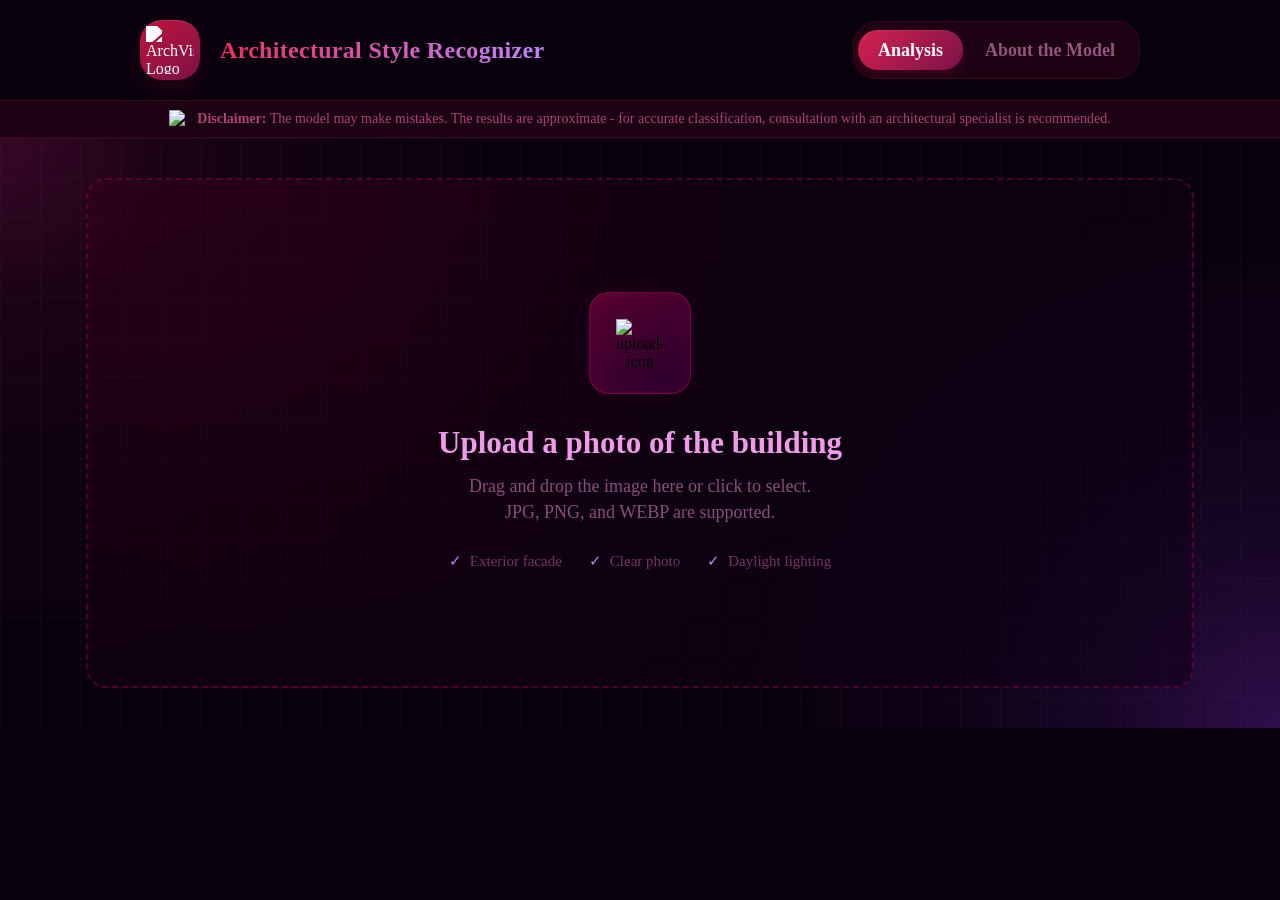
==== index.html @ 98c73aa7 "fix path" ====
<!DOCTYPE html>
<html>
    <head>
        <title>ArchVision</title>
        <link rel="stylesheet" href="./src/styles/main.css">
        <link rel="stylesheet" href="./src/styles/upload-section.css">
        <link rel="stylesheet" href="./src/styles/about-section.css">
        <link rel="stylesheet" href="./src/styles/results-section.css">

        <script src="https://cdn.jsdelivr.net/npm/onnxruntime-web/dist/ort.min.js"></script>
    </head>
    <body>
        <nav>
            <div class="nav__container">
                <div class="nav__title">
                    <div class="nav-logo">
                        <img src="./images/asr-icon.png" alt="ArchVision Logo">
                    </div>
                    <h2>Architectural Style Recognizer</h2>
                </div>
                <div class="nav__buttons">
                    <div id="analysis-btn" class="btn-analysis, active-option">
                        <p>Analysis</p>
                    </div>
                    <div id="about-btn" class="btn-about, passive-option">
                        <p>About the Model</p>
                    </div>
                </div>
            </div>
        </nav>
        <main>
            <div class="disclaimer__container">
                <img src="./images/disclaimer-icon.png" alt="disclaimer-icon">
                <p class="disclaimer__container-text"><span>Disclaimer:</span> The model may make mistakes. The results are approximate - for accurate classification, consultation with an architectural specialist is recommended.</p>
            </div>
            <section class="upload-section section">
                <div class="container">
                    <div class="upload-container" id="uploadContainer">
                        <input
                            type="file"
                            id="imageInput"
                            accept="image/jpeg, image/png, image/webp"
                            hidden
                        >

                        <div class="upload-content">
                            <div class="upload-icon">
                                <img src="./images/upl-icon.png" alt="upload-icon">
                            </div>

                            <h2>Upload a photo of the building</h2>

                            <p>
                                Drag and drop the image here or click to select. <br>
                                JPG, PNG, and WEBP are supported.
                            </p>

                            <div class="upload-requirements">
                                <span><span class="checkmark">✓</span> Exterior facade</span>
                                <span><span class="checkmark">✓</span> Clear photo</span>
                                <span><span class="checkmark">✓</span> Daylight lighting</span>
                            </div>
                        </div>
                    </div>
                </div>
            </section>
             <section class="about-section section hidden">
                <div class="container">
                    <div class="block main-card">
                        <h2>Architectural Style Recognition Model</h2>
                        <p>A model based on image analysis using artificial intelligence and computer vision methods.</p>
                    </div>
                    <div class="stats-grid">
                        <div class="block stat-card">
                            <span class="label">ARCHITECTURE</span>
                            <h3>ResNet-18</h3>
                        </div>
                        <div class="block stat-card">
                            <span class="label">DATASET</span>
                            <h3>10,113</h3>
                            <p>images for training</p>
                        </div>
                        <div class="block stat-card">
                            <span class="label">ACCURACY</span>
                            <h3>74.24%</h3>
                            <p>on the test set</p>
                        </div>
                        <div class="block stat-card">
                            <span class="label">CLASSES</span>
                            <h3>25</h3>
                            <p>architectural styles</p>
                        </div>
                        <div class="block stat-card">
                            <span class="label">UPDATED</span>
                            <h3>05. 2026</h3>
                            <p>latest version</p>
                        </div>
                        <div class="block stat-card">
                            <span class="label">FRAMEWORK</span>
                            <h3>PyTorch</h3>
                        </div>
                    </div>
                </div>
            </section>
            <section id="results-section" class="results-section section hidden">
                <div class="container">
                    <div class="results-layout">
                        <div class="result-image-card">
                            <img id="uploaded-image" src="" alt="Uploaded Building">
                            <button class="reset-btn" id="reset-btn" title="Upload new image">
                                <svg viewBox="0 0 24 24" width="20" height="20" stroke="currentColor" stroke-width="2" fill="none" stroke-linecap="round" stroke-linejoin="round"><polyline points="1 4 1 10 7 10"></polyline><path d="M3.51 15a9 9 0 1 0 2.13-9.36L1 10"></path></svg>
                            </button>
                            <div class="filename-badge" id="filename-badge">image.jpg</div>
                            <div class="scanner-container" id="scanner-container">
                                <div class="scanner-line"></div>
                                <div class="scanner-overlay"></div>
                                <p class="loading-text">Analyzing image...</p>
                            </div>
                        </div>
                        <div class="result-stats-card hidden" id="predictions-wrapper">
                            <div class="stats-header">
                                <div class="stats-header-left">
                                    <span class="label-small">LEADING STYLE</span>
                                    <div class="highest-match">
                                        <svg viewBox="0 0 24 24" width="16" height="16" stroke="currentColor" stroke-width="2" fill="none" stroke-linecap="round" stroke-linejoin="round"><path d="M12 15l-3.5 1.8 1.4-3.8L6 9.4l4.1-.3L12 5l1.9 4.1 4.1.3-3.9 3.6 1.4 3.8z"></path></svg>
                                        Highest match
                                    </div>
                                </div>
                                <div class="stats-header-right">
                                    <div class="percent-badge" id="top-style-percent">0.0%</div>
                                </div>
                            </div>
                            <h2 class="top-style-title" id="top-style-name">Style Name</h2>
                            <p class="top-style-desc" id="top-style-desc">Style description goes here...</p>
                            <div class="divider"></div>
                            <div class="progress-section">
                                <div class="progress-labels">
                                    <span class="label-small">CONFIDENCE</span>
                                </div>
                                <div class="progress-bar-bg">
                                    <div class="progress-bar-fill" id="top-style-progress"></div>
                                </div>
                            </div>
                            <div class="secondary-matches">
                                <div class="match-box">
                                    <span class="match-name" id="match-2-name">-</span>
                                    <span class="match-pct" id="match-2-pct">0%</span>
                                </div>
                                <div class="match-box">
                                    <span class="match-name" id="match-3-name">-</span>
                                    <span class="match-pct" id="match-3-pct">0%</span>
                                </div>
                                <div class="match-box">
                                    <span class="match-name" id="match-4-name">-</span>
                                    <span class="match-pct" id="match-4-pct">0%</span>
                                </div>
                            </div>
                        </div>
                    </div>
                    <div class="detailed-analysis-card block hidden" id="all-styles-wrapper">
                        <div class="detailed-header" id="toggle-details-btn">
                            <div class="detailed-title">
                                <svg viewBox="0 0 24 24" width="18" height="18" stroke="currentColor" stroke-width="2" fill="none" stroke-linecap="round" stroke-linejoin="round"><line x1="18" y1="20" x2="18" y2="10"></line><line x1="12" y1="20" x2="12" y2="4"></line><line x1="6" y1="20" x2="6" y2="14"></line></svg>
                                Detailed analysis — all 24 architectural styles
                            </div>
                            <div class="detailed-hint" id="detailed-hint-text">↓ click to expand</div>
                        </div>
                        
                        <div class="styles-list hidden" id="styles-list">
                        </div>
                    </div>
                </div>
            </section>
        </main>
        <script src="./src/js/switch.js"></script>
        <script src="./src/js/upload.js"></script>
    </body>
</html>
---- src/styles/main.css ----
:root {
    /* Background */
    --color-bg: #08000d;

    /* Crimson / Red */
    --color-crimson-ultra-dark: rgba(140, 10, 50, 0.15);
    --color-crimson-border: rgba(180, 30, 80, 0.18);
    --color-crimson-dark: #c0143c;
    --color-crimson: #d4224e;
    --color-crimson-light: #e83060;
    --color-crimson-text: rgba(200, 120, 170, 0.7);
    --color-pink-muted: #AD4377;

    /* Purple */
    --color-purple-dark: #9333ea;
    --color-purple: #aa5af2;
    --color-purple-light: #c084fc;

    /* Burgundy / Magenta */
    --color-burgundy: #7a1248;

    /* Background glows */
    --color-glow-burgundy: rgba(122, 18, 72, 0.42);
    --color-glow-purple: rgba(147, 51, 234, 0.28);
}

body {
    background-color: var(--color-bg);
    margin: 0;
}

nav, section {
    padding: 20px 140px;
}

.nav__container {
    display: flex;
    align-items: center;
    justify-content: space-between;
}

.nav__container {
    display: flex;
    align-items: center;
    justify-content: space-between;
}

.nav-logo {
    width: 60px;
    height: 60px;

    display: flex;
    align-items: center;
    justify-content: center;

    border-radius: 22px;

    background: linear-gradient(
        145deg,
        var(--color-crimson-dark),
        var(--color-burgundy)
    );

    box-shadow:
        0 8px 25px rgba(192, 20, 60, 0.18),
        inset 0 1px 0 rgba(255, 255, 255, 0.08);
}


.nav-logo img {
    width: 48px;
    height: 48px;

    object-fit: contain;

    filter: brightness(0) invert(1);
}

.nav__title {
    display: flex;
    align-items: center;
    gap: 20px;
}

.nav__title h2 {
    margin: 0;

    font-size: 24px;
    font-weight: 700;
    line-height: 1.2;

    background: linear-gradient(
        90deg,
        var(--color-crimson-light),
        var(--color-purple-light)
    );

    -webkit-background-clip: text;
    background-clip: text;
    -webkit-text-fill-color: transparent;

    letter-spacing: 0.3px;
}

.nav__buttons {
    display: flex;
    align-items: center;

    height: 48px;
    padding: 4px;

    background: var(--color-crimson-ultra-dark);

    border: 1px solid var(--color-crimson-border);
    border-radius: 24px;

    font-size: 18px;
    font-weight: 600;

    gap: 2px;
}

.active-option,
.passive-option {
    height: 40px;

    display: flex;
    align-items: center;
    justify-content: center;

    padding: 0 20px;

    border-radius: 20px;

    cursor: pointer;

    transition:
        background 0.2s ease,
        color 0.2s ease,
        box-shadow 0.2s ease;
}

.active-option {
    color: #fff;

    background: linear-gradient(
        135deg,
        var(--color-crimson),
        var(--color-burgundy)
    );

    box-shadow:
        0 4px 14px rgba(192, 20, 60, 0.25),
        inset 0 1px 0 rgba(255, 255, 255, 0.08);
}

.passive-option {
    color: var(--color-crimson-text);

    background: transparent;
}

.passive-option:hover {
    color: var(--color-purple-light);

    background: rgba(192, 20, 60, 0.08);
}

.disclaimer__container {
    width: 100%;
    min-height: 38px;
    box-sizing: border-box;

    display: flex;
    align-items: center;
    justify-content: center;
    gap: 10px;

    padding: 6px 16px;

    background-color: var(--color-crimson-ultra-dark);

    border-top: 1px solid var(--color-crimson-border);
    border-bottom: 1px solid var(--color-crimson-border);

    color: var(--color-pink-muted);

    font-size: 14px;
    font-weight: 500;
}

.disclaimer__container img {
    width: 18px;
    height: 18px;
    object-fit: contain;
    flex-shrink: 0;
}

.disclaimer__container-text {
    margin: 0;
    line-height: 1.4;
}

.disclaimer__container-text span {
    font-weight: 700;
    color: var(--color-pink-muted);
}

.hidden {
    display: none;
}

.section {
    background:
        linear-gradient(
            rgba(255, 255, 255, 0.025) 1px,
            transparent 1px
        ),
        linear-gradient(
            90deg,
            rgba(255, 255, 255, 0.025) 1px,
            transparent 1px
        ),

        radial-gradient(
            circle at 100% 100%,
            var(--color-glow-purple) 0%,
            rgba(147, 51, 234, 0.12) 12%,
            rgba(147, 51, 234, 0.04) 24%,
            transparent 38%
        ),

        radial-gradient(
            circle at 0% 0%,
            var(--color-glow-burgundy) 0%,
            rgba(122, 18, 72, 0.16) 12%,
            rgba(122, 18, 72, 0.05) 24%,
            transparent 38%
        );

    background-size:
        40px 40px,
        40px 40px,
        100% 100%,
        100% 100%;

    background-color: var(--color-bg);
}
---- src/styles/upload-section.css ----
.upload-section {
    padding: 40px 24px;
}

.upload-section .container {
    width: 100%;
}

.upload-container {
    width: 90%;
    height: 510px;
    box-sizing: border-box;

    display: flex;
    align-items: center;
    justify-content: center;

    margin: 0 auto;

    border: 2px dashed rgba(190, 0, 75, 0.35);
    border-radius: 20px;

    background:
        radial-gradient(
            circle at 18% 0%,
            rgba(105, 0, 45, 0.18),
            transparent 45%
        ),
        linear-gradient(
            135deg,
            rgba(38, 0, 23, 0.35),
            rgba(13, 0, 20, 0.45)
        );

    cursor: pointer;
    transition: border-color 0.25s ease, background 0.25s ease;
}

.upload-container:hover {
    border-color: rgba(205, 0, 90, 0.55);
}

.upload-content {
    display: flex;
    flex-direction: column;
    align-items: center;
    text-align: center;

    transform: translateY(-2px);
}

.upload-icon {
    width: 100px;
    height: 100px;

    display: flex;
    align-items: center;
    justify-content: center;

    margin-bottom: 30px;

    border: 1px solid rgba(218, 0, 91, 0.45);
    border-radius: 20px;

    background:
        linear-gradient(
            145deg,
            rgba(103, 0, 54, 0.8),
            rgba(50, 0, 57, 0.7)
        );

    box-shadow:
        inset 0 0 25px rgba(174, 0, 92, 0.12),
        0 0 25px rgba(123, 0, 72, 0.12);
}

.upload-icon img {
    width: 48px;
    height: 48px;
    object-fit: contain;
}

.upload-content h2 {
    margin: 0 0 12px;

    font-size: 31px;
    line-height: 1.2;
    font-weight: 700;

    color: #ef9bea;
}

.upload-content p {
    margin: 0;

    font-size: 18px;
    line-height: 1.45;
    font-weight: 400;

    color: rgba(215, 124, 190, 0.62);
}

.upload-requirements {
    display: flex;
    align-items: center;
    justify-content: center;
    gap: 27px;

    margin-top: 27px;
}

.upload-requirements span {
    display: flex;
    align-items: center;
    gap: 8px;

    font-size: 15px;
    color: rgba(205, 92, 176, 0.55);
}

.checkmark {
    color: var(--color-purple-light) !important; 
}

@media (max-width: 768px) {
    .upload-section {
        padding: 30px 16px;
    }

    .upload-container {
        height: 430px;
    }

    .upload-content h2 {
        font-size: 25px;
    }

    .upload-content p {
        font-size: 16px;
    }

    .upload-requirements {
        flex-direction: column;
        gap: 12px;
    }
}
---- src/styles/about-section.css ----
.about-section {
    padding: 68px;
}

.block {
    background: linear-gradient(
        140deg, 
        rgba(122, 18, 72, 0.3) 0%,     
        rgba(147, 51, 234, 0.15) 50%,
        rgba(122, 18, 72, 0.3) 100%
    );
    border: 1px solid var(--color-crimson-border);
    border-radius: 16px;
    box-shadow: 0 8px 32px rgba(0, 0, 0, 0.2);
    backdrop-filter: blur(12px);
    -webkit-backdrop-filter: blur(12px);
    transition: transform 0.3s ease, box-shadow 0.3s ease, border-color 0.3s ease;
    border-color: rgba(180, 30, 80, 0.4);
    box-shadow: 0 8px 32px rgba(200, 120, 170, 0.2); 
}

.block:hover {
    box-shadow: 0 8px 32px rgba(147, 51, 234, 0.15); 
}

.main-card {
    padding: 32px 40px;
    max-width: 1014px;
    margin: 0 auto;
    cursor: pointer;
}

.main-card h2 {
    margin: 0 0 12px 0;
    font-size: 28px;
    font-weight: 700;
    color:  var(--color-pink-muted);
    letter-spacing: 0.5px;
}

.main-card p {
    margin: 0;
    font-size: 16px;
    line-height: 1.6;
    color: var(--color-crimson-text);
    max-width: 800px;
}

.stats-grid {
    display: flex;
    gap: 40px;
    align-items: center;
    justify-content: center;
    margin-top: 30px;
    flex-wrap: wrap;
}

.stat-card {
    padding: 12px 18px;
    display: flex;
    flex-direction: column;
    justify-content: center;
    width: 300px;
    height: 100px;
    box-shadow: 0 8px 32px rgba(200, 120, 170, 0.2); 
    cursor: pointer;
}

.stat-card .label {
    font-size: 12px;
    font-weight: 600;
    color: var(--color-pink-muted);
    letter-spacing: 1.5px;
    text-transform: uppercase;
    margin-bottom: 8px;
}

.stat-card h3 {
    margin: 0 0 4px 0;
    font-size: 32px;
    font-weight: 700;
    color: #ffffff;
}

.stat-card p {
    margin: 0;
    font-size: 14px;
    color: rgba(255, 255, 255, 0.5);
}

.matrix-card {
    margin-top: 40px;
    display: flex;
    flex-direction: column;
    gap: 20px;
    cursor: default; 
}

.matrix-header {
    text-align: center;
    display: flex;
    flex-direction: column;
    align-items: center;
}

.matrix-card h3 {
    margin: 0 0 10px 0;
    font-size: 24px;
    font-weight: 700;
    color: #ffffff;
    letter-spacing: 0.5px;
}

.matrix-wrapper {
    width: 100%;
    overflow-x: auto;
    background: rgba(8, 0, 13, 0.6); 
    border-radius: 12px;
    padding: 16px 24px 24px 16px;
    box-sizing: border-box;
    border: 1px solid var(--color-crimson-border);
    /* Кастомний скролбар для краси */
    scrollbar-width: thin;
    scrollbar-color: var(--color-pink-muted) transparent;
}

.matrix-wrapper::-webkit-scrollbar {
    height: 8px;
}
.matrix-wrapper::-webkit-scrollbar-thumb {
    background-color: var(--color-pink-muted);
    border-radius: 4px;
}

.confusion-matrix {
    border-collapse: collapse;
    width: max-content;
    margin: 0 auto;
    font-family: monospace, sans-serif;
    font-size: 11px;
}

.confusion-matrix th, 
.confusion-matrix td {
    border: 1px solid rgba(255, 255, 255, 0.08);
    text-align: center;
    width: 26px;
    height: 26px;
    padding: 0;
    transition: transform 0.2s ease, box-shadow 0.2s ease, z-index 0.2s ease;
}

.confusion-matrix th {
    color: var(--color-pink-muted);
    font-weight: 600;
    font-family: sans-serif;
}

.confusion-matrix .col-label {
    writing-mode: vertical-rl;
    transform: rotate(180deg);
    height: 140px;
    padding-top: 10px;
    border: none;
    vertical-align: bottom;
    text-align: left;
}

.confusion-matrix .row-label {
    text-align: right;
    padding-right: 12px;
    white-space: nowrap;
    border: none;
}

.confusion-matrix td {
    color: #ffffff;
    background-color: rgba(147, 51, 234, var(--val, 0));
    position: relative;
}

.confusion-matrix td[data-val="0"] {
    color: rgba(255, 255, 255, 0.15);
}

.confusion-matrix td:hover {
    transform: scale(1.6);
    z-index: 10;
    background-color: var(--color-purple-dark);
    color: #ffffff;
    box-shadow: 0 4px 12px rgba(0, 0, 0, 0.5);
    border-radius: 4px;
    font-weight: bold;
    cursor: crosshair;
}
---- src/styles/results-section.css ----
.results-layout {
    display: grid;
    grid-template-columns: 1fr 1fr;
    gap: 24px;
    margin-bottom: 24px;
    align-items: stretch;
}


.result-image-card {
    position: relative;
    border-radius: 20px;
    background: rgba(255, 255, 255, 0.02);
    border: 1px solid rgba(255, 255, 255, 0.05);
    display: flex;
    align-items: center;
    justify-content: center;
    overflow: hidden;
    min-height: 400px;
    max-height: 520px; 
}

.result-image-card img {
    max-width: 100%;
    max-height: 100%;
    object-fit: contain; 
    z-index: 1;
}

.reset-btn {
    position: absolute;
    top: 16px;
    right: 16px;
    width: 44px;
    height: 44px;
    border-radius: 50%;
    background: rgba(0, 0, 0, 0.6);
    border: 1px solid rgba(255, 255, 255, 0.1);
    color: #fff;
    cursor: pointer;
    z-index: 5;
    display: flex;
    align-items: center;
    justify-content: center;
    backdrop-filter: blur(8px);
    transition: background 0.2s, transform 0.2s;
}

.reset-btn:hover {
    background: rgba(0, 0, 0, 0.8);
    transform: rotate(-30deg);
}

.filename-badge {
    position: absolute;
    bottom: 16px;
    left: 16px;
    background: rgba(0, 0, 0, 0.7);
    color: rgba(255, 255, 255, 0.6);
    font-family: monospace;
    font-size: 12px;
    padding: 6px 14px;
    border-radius: 14px;
    z-index: 5;
    backdrop-filter: blur(8px);
    max-width: 80%;
    white-space: nowrap;
    overflow: hidden;
    text-overflow: ellipsis;
}


.scanner-container {
    position: absolute; 
    top: 0; left: 0; right: 0; bottom: 0;
    z-index: 10; 
    display: flex; 
    align-items: center; 
    justify-content: center;
    background: rgba(8, 0, 13, 0.7); 
    backdrop-filter: blur(5px);
}

.scanner-line {
    position: absolute; 
    top: 0; left: 0; width: 100%; height: 3px;
    background: var(--color-purple-light);
    box-shadow: 0 0 15px var(--color-purple-light);
    animation: scan 2s cubic-bezier(0.4, 0, 0.2, 1) infinite;
}

.scanner-overlay {
    position: absolute; 
    top: 0; left: 0; right: 0; height: 100%;
    background: linear-gradient(to bottom, transparent, rgba(147, 51, 234, 0.15) 50%, transparent);
    animation: scan-bg 2s cubic-bezier(0.4, 0, 0.2, 1) infinite;
}

.loading-text {
    color: #fff; 
    font-size: 16px; 
    font-weight: 600; 
    z-index: 11;
    animation: pulse 1.5s infinite; 
    letter-spacing: 1px;
}

@keyframes scan { 0% { top: -5%; opacity: 0; } 10% { opacity: 1; } 90% { opacity: 1; } 100% { top: 105%; opacity: 0; } }
@keyframes scan-bg { 0% { transform: translateY(-100%); opacity: 0;} 10% { opacity: 1;} 90% { opacity: 1;} 100% { transform: translateY(100%); opacity: 0;} }
@keyframes pulse { 0%, 100% { opacity: 0.5; } 50% { opacity: 1; } }


.result-stats-card {
    background: linear-gradient(135deg, rgba(90, 10, 45, 0.2) 0%, rgba(65, 15, 75, 0.2)  100%);
    border: 1px solid rgba(180, 30, 80, 0.3);
    border-radius: 20px;
    padding: 40px;
    display: flex;
    flex-direction: column;
    box-shadow: 0 8px 32px rgba(0, 0, 0, 0.4);
}

.stats-header {
    display: flex;
    justify-content: space-between;
    align-items: flex-start;
}

.label-small {
    font-size: 11px;
    text-transform: uppercase;
    letter-spacing: 1.5px;
    color: rgba(255, 255, 255, 0.4);
    font-weight: 600;
}

.highest-match {
    display: flex;
    align-items: center;
    gap: 6px;
    color: var(--color-crimson-light);
    font-size: 14px;
    font-weight: 500;
    margin-top: 6px;
}

.percent-badge {
    font-size: 26px;
    font-weight: 700;
    color: #fff;
    padding: 8px 18px;
    border-radius: 20px;
    border: 1px solid rgba(232, 48, 96, 0.4);
    background: rgba(232, 48, 96, 0.08);
    box-shadow: 0 0 20px rgba(232, 48, 96, 0.15);
}

.top-style-title {
    font-size: 46px;
    font-weight: 700;
    margin: 32px 0 8px 0;
    background: linear-gradient(90deg, #fff, var(--color-purple-light));
    -webkit-background-clip: text;
    -webkit-text-fill-color: transparent;
    line-height: 1.1;
}

.top-style-desc {
    color: rgba(255, 255, 255, 0.5);
    font-size: 15px;
    margin: 0 0 32px 0;
    line-height: 1.5;
}

.divider {
    height: 1px;
    background: linear-gradient(90deg, rgba(255, 255, 255, 0.1), transparent);
    margin-bottom: 24px;
}

.progress-section {
    margin-bottom: 32px;
}

.progress-bar-bg {
    height: 6px;
    background: rgba(255, 255, 255, 0.05);
    border-radius: 3px;
    margin-top: 10px;
    overflow: hidden;
}

.progress-bar-fill {
    height: 100%;
    width: 0%;
    background: linear-gradient(90deg, var(--color-crimson-dark), var(--color-purple-light));
    border-radius: 3px;
    transition: width 1.2s cubic-bezier(0.4, 0, 0.2, 1);
}

/* Secondary Matches */
.secondary-matches {
    display: flex;
    gap: 12px;
    margin-top: auto;
}

.match-box {
    flex: 1;
    background: rgba(255, 255, 255, 0.02);
    border: 1px solid rgba(255, 255, 255, 0.04);
    border-radius: 12px;
    padding: 16px 8px;
    display: flex;
    flex-direction: column;
    align-items: center;
    gap: 6px;
}

.match-name {
    font-size: 11px;
    color: rgba(255, 255, 255, 0.4);
    text-align: center;
}

.match-pct {
    font-size: 16px;
    font-weight: 600;
    color: #fff;
}

.detailed-analysis-card {
    padding: 20px 28px;
    margin-bottom: 40px;
    
    background: linear-gradient(135deg, rgba(90, 10, 45, 0.2) 0%, rgba(65, 15, 75, 0.2)  100%);
    border: 1px solid rgba(180, 30, 80, 0.3);
    border-radius: 16px;
    box-shadow: 0 8px 32px rgba(0, 0, 0, 0.4);
}

.detailed-header {
    display: flex;
    justify-content: space-between;
    align-items: center;
    cursor: pointer;
    user-select: none;
    padding: 8px 0;
}

.detailed-title {
    display: flex;
    align-items: center;
    gap: 10px;
    color: #fff;
    font-weight: 600;
    font-size: 16px;
}

.detailed-title svg {
    color: var(--color-crimson-light);
}

.detailed-hint {
    font-size: 13px;
    color: rgba(255, 255, 255, 0.3);
    font-family: monospace;
    transition: color 0.2s;
}

.detailed-header:hover .detailed-hint {
    color: rgba(255, 255, 255, 0.6);
}

/* --- Detailed 24 Styles Table --- */
.styles-list {
    margin-top: 20px;
    padding-top: 20px;
    border-top: 1px solid rgba(180, 30, 80, 0.2); 
    display: grid;
    grid-template-columns: 1fr 1fr; 
    gap: 12px 32px;
}

.styles-list.hidden {
    display: none;
}

.style-row {
    display: flex;
    align-items: center;
    gap: 16px;
    padding: 8px 14px;
    background: rgba(255, 255, 255, 0.01);
    border: 1px solid transparent;
    border-radius: 10px;
    transition: background 0.2s ease, border-color 0.2s ease, transform 0.2s ease;
}

.style-row:hover {
    background: rgba(255, 255, 255, 0.04);
    border-color: rgba(255, 255, 255, 0.08);
    transform: translateX(4px); 
}

.style-name-col {
    width: 135px;
    color: rgba(255, 255, 255, 0.75);
    font-weight: 500;
    font-size: 13px;
    white-space: nowrap;
    overflow: hidden;
    text-overflow: ellipsis;
}

.style-bar-bg {
    flex-grow: 1;
    height: 6px; 
    background: rgba(255, 255, 255, 0.06);
    border-radius: 4px;
    overflow: hidden;
    position: relative;
}

.style-bar-fill {
    height: 100%;
    width: 0%;
    background: linear-gradient(
        90deg, 
        var(--color-purple-light) 0%, 
        var(--color-purple-dark) 35%, 
        var(--color-burgundy) 75%, 
        var(--color-crimson-dark) 100%
    );
    border-radius: 4px;
    transition: width 1.2s cubic-bezier(0.4, 0, 0.2, 1);
    box-shadow: 0 0 10px rgba(122, 18, 72, 0.4);
}

.style-percent-col {
    width: 48px;
    text-align: right;
    color: #fff;
    font-weight: 600;
    font-size: 13px;
    font-family: monospace; 
}

/* --- Responsive Adjustments --- */
@media (max-width: 992px) {
    .results-layout { 
        grid-template-columns: 1fr; 
    }
    .styles-list { 
        grid-template-columns: 1fr; 
    }
    .result-image-card { 
        min-height: 300px; 
    }
}
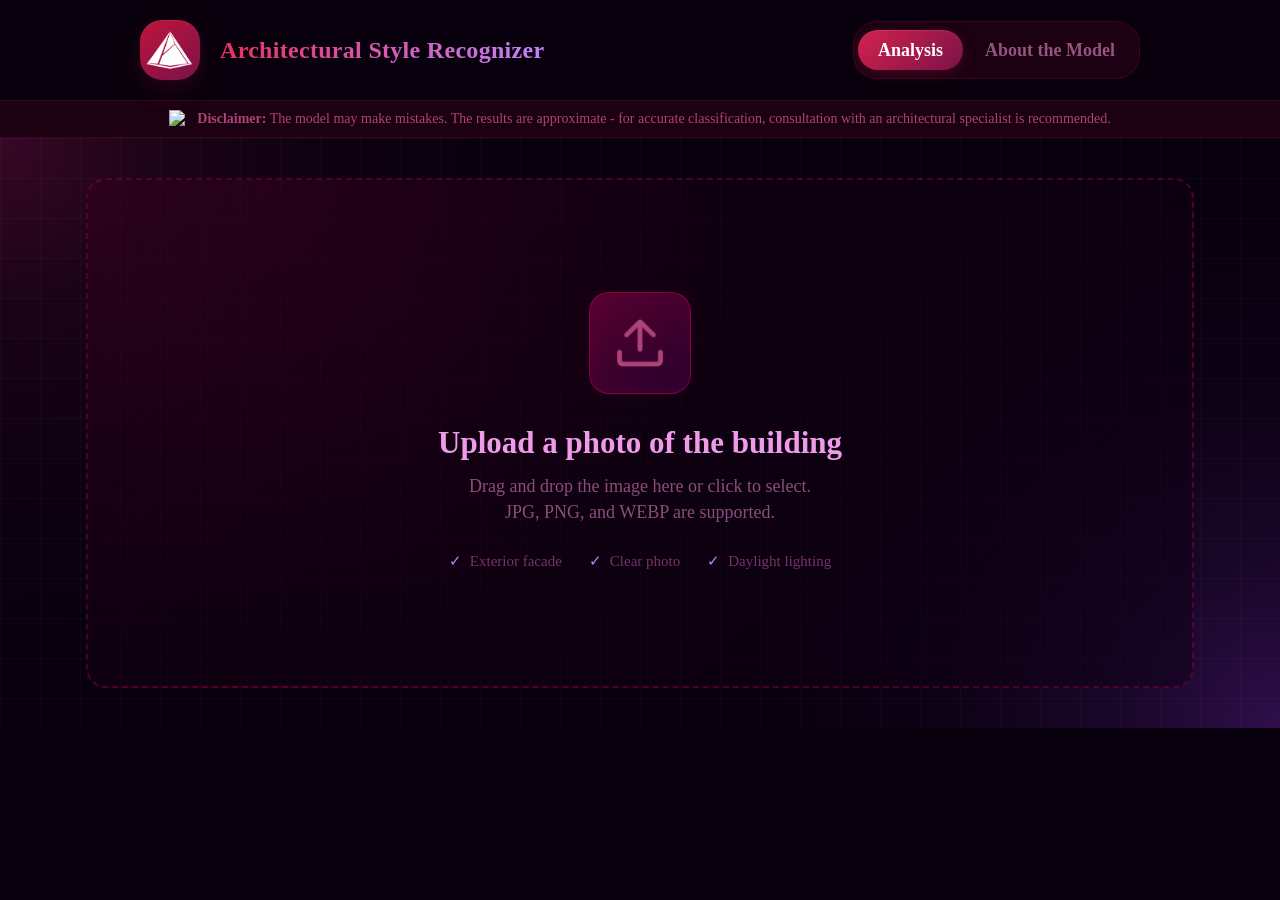
==== commit 58fc016d: "fix path img" ====
--- a/index.html
+++ b/index.html
@@ -14,7 +14,7 @@
             <div class="nav__container">
                 <div class="nav__title">
                     <div class="nav-logo">
-                        <img src="./images/asr-icon.png" alt="ArchVision Logo">
+                        <img src="./src/images/asr-icon.png" alt="ArchVision Logo">
                     </div>
                     <h2>Architectural Style Recognizer</h2>
                 </div>
@@ -45,7 +45,7 @@
 
                         <div class="upload-content">
                             <div class="upload-icon">
-                                <img src="./images/upl-icon.png" alt="upload-icon">
+                                <img src="./src/images/upl-icon.png" alt="upload-icon">
                             </div>
 
                             <h2>Upload a photo of the building</h2>
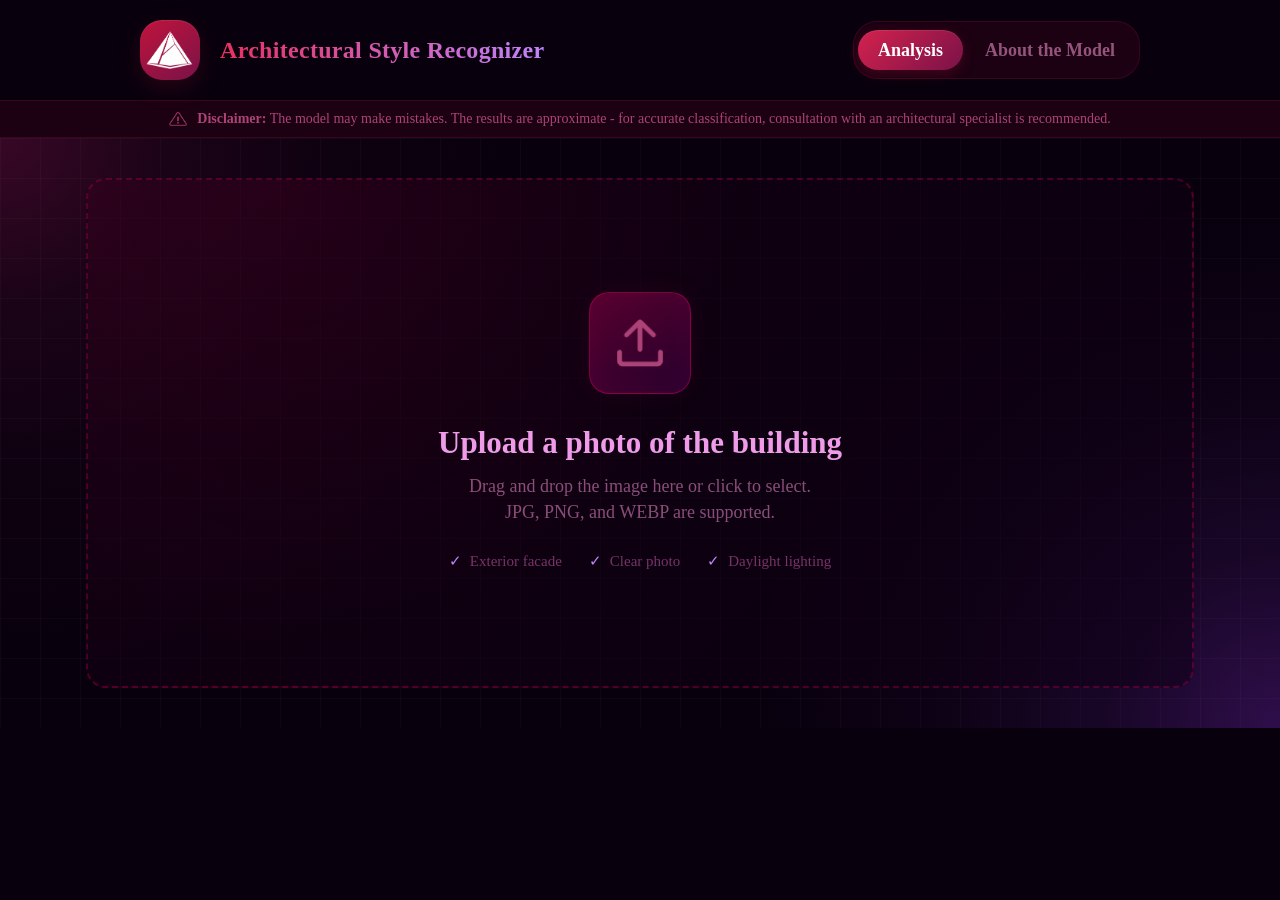
==== commit 99432182: "fix path 3" ====
--- a/index.html
+++ b/index.html
@@ -30,7 +30,7 @@
         </nav>
         <main>
             <div class="disclaimer__container">
-                <img src="./images/disclaimer-icon.png" alt="disclaimer-icon">
+                <img src="./src/images/disclaimer-icon.png" alt="disclaimer-icon">
                 <p class="disclaimer__container-text"><span>Disclaimer:</span> The model may make mistakes. The results are approximate - for accurate classification, consultation with an architectural specialist is recommended.</p>
             </div>
             <section class="upload-section section">
